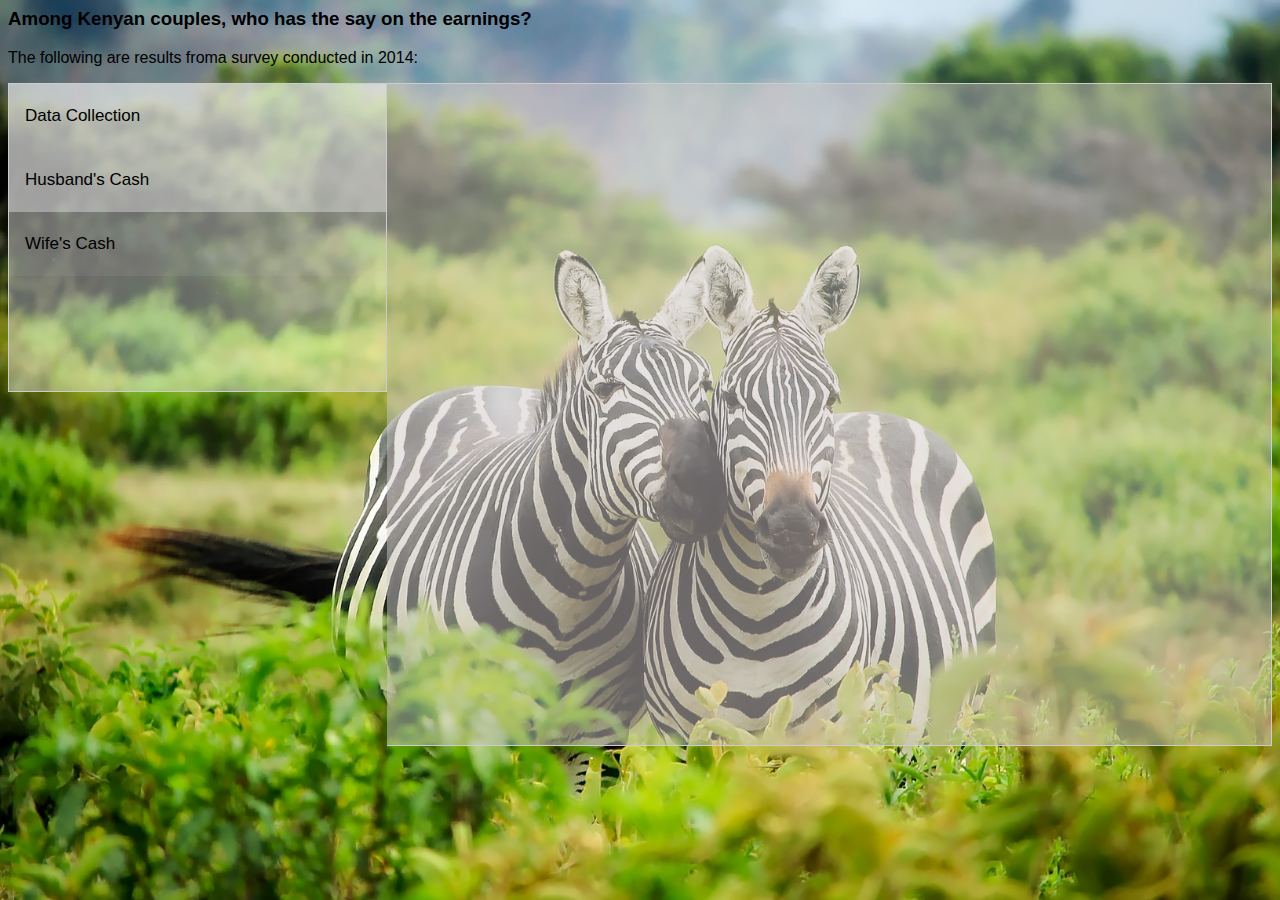
==== index.html @ e67bae87 "This is the first commit for this survey analysis of a Kenyan report." ====
<html>
        <head>
            <meta name="viewport" content="width=device-width, initial-scale=1.0">
            <title>
            </title>
            <link rel="stylesheet" type="text/css" href="styles/home.css">
            <link rel="stylesheet" type="text/css" href="styles/services.css">
           
            <style>
    * {box-sizing: border-box}
    body {font-family: "Lato", sans-serif;
            background: url('images/zebras.jpg') no-repeat center center fixed; 
            background-size: cover;
      }
      a {
        text-decoration: none;
    }
    
    /* Style the tab */
    .tab {
        float: left;
        border: 1px solid #ccc;
        background-color: #f1f1f16c;
        width: 30%;
        height:35%;
    }
    
    /* Style the buttons inside the tab */
    .tab button {
        float: left;
        display: block;
        background-color: inherit;
        color: black;
        padding: 22px 16px;
        width: 100%;
        border: none;
        outline: none;
        text-align: left;
        cursor: pointer;
        transition: 0.3s;
        font-size: 17px;
    }
    
    /* Change background color of buttons on hover */
    .tab button:hover {
        background-color: rgba(221, 221, 221, 0.253);
    }
    
    /* Create an active/current "tab button" class */
    .tab button.active {
        background-color: rgba(204, 204, 204, 0.082);
    }
    
    /* Style the tab content */
    .tabcontent {
        float: right;
        padding: 0px 12px;
        border: 1px solid #cccccc;
        background-color:rgba(209, 201, 201, 0.493) ;
        width: 70%;
        border-left: none;
        height: 75%;
    }

    @media screen and (max-width: 600px) {
    .tab button, .tabcontent {
        width: 100%;
    }
    .tab {
        width: 50%;
    }}
    </style>
    
        
        <link rel="stylesheet" href="https://cdnjs.cloudflare.com/ajax/libs/font-awesome/4.7.0/css/font-awesome.min.css">
        
        </head>
            <body>

        
        <!-- Page content -->
        <div class="main">
                <h3>Among Kenyan couples, who has the say on the earnings?</h3>
                <p>The following are results froma survey conducted in 2014:</p>
                
                <div class="tab">
                  <button class="tablinks" onclick="openCity(event, 'Data Collection')" >Data Collection</button>
                  <button class="tablinks" onclick="location.href='piemen.html'">Husband's Cash</button>
                  <button class="tablinks" onclick="openCity(event, 'WomenCash')" id="defaultOpen">Wife's Cash</button>
                </div>
                
                
                <div id="Data Analysis" class="tabcontent">
                  <h3>Data Analysis</h3>
                 
                    
                  </div>
                
                    

                <div id="WomenCash" class="tabcontent">
    
                        <div id="container" style="height: 100%"></div>
                        <script type="text/javascript" src="http://echarts.baidu.com/gallery/vendors/echarts/echarts.min.js"></script>
                        <script type="text/javascript" src="http://echarts.baidu.com/gallery/vendors/echarts-gl/echarts-gl.min.js"></script>
                        <script type="text/javascript" src="http://echarts.baidu.com/gallery/vendors/echarts-stat/ecStat.min.js"></script>
                        <script type="text/javascript" src="http://echarts.baidu.com/gallery/vendors/echarts/extension/dataTool.min.js"></script>
                        <script type="text/javascript" src="http://echarts.baidu.com/gallery/vendors/echarts/map/js/china.js"></script>
                        <script type="text/javascript" src="http://echarts.baidu.com/gallery/vendors/echarts/map/js/world.js"></script>
                        <script type="text/javascript" src="https://api.map.baidu.com/api?v=2.0&ak=ZUONbpqGBsYGXNIYHicvbAbM"></script>
                        <script type="text/javascript" src="http://echarts.baidu.com/gallery/vendors/echarts/extension/bmap.min.js"></script>
                        <script type="text/javascript" src="http://echarts.baidu.com/gallery/vendors/simplex.js"></script>
                        <script type="text/javascript">
                 var dom = document.getElementById("container");
                 var myChart = echarts.init(dom);
                 var app = {};
                 option = null;
                 app.title = 'Who Runs The Cash';
                 
                 option = {
                     tooltip: {
                         trigger: 'item',
                         formatter: "{a} <br/>{b}: {c} ({d}%)"
                     },
                     legend: {
                         orient: 'vertical',
                         x: 'left',
                         data:['Mainly Wife','Wife & Husband jointly','Mainly Husband','Other','Missing']
                     },
                     series: [
                         {
                             name:'Who Runs The Cash',
                             type:'pie',
                             radius: ['50%', '70%'],
                             avoidLabelOverlap: false,
                             label: {
                                 normal: {
                                     show: false,
                                     position: 'center'
                                 },
                                 emphasis: {
                                     show: true,
                                     textStyle: {
                                         fontSize: '30',
                                         fontWeight: 'bold'
                                     }
                                 }
                             },
                             labelLine: {
                                 normal: {
                                     show: false
                                 }
                             },
                             data:[
                                 {value:2445, name:'Mainly Wife'},
                                 {value:2039, name:'Wife & Husband jointly'},
                                 {value:430, name:'Mainly Husband'},
                                 {value:5, name:'Other'},
                                 {value:29, name:'Missing'}
                             ]
                         }
                     ]
                 };
                 ;
                 if (option && typeof option === "object") {
                     myChart.setOption(option, true);
                 }
                        </script>
    

                        
                </div>
                
                <script>
                function openCity(evt, cityName) {
                    var i, tabcontent, tablinks;
                    tabcontent = document.getElementsByClassName("tabcontent");
                    for (i = 0; i < tabcontent.length; i++) {
                        tabcontent[i].style.display = "none";
                    }
                    tablinks = document.getElementsByClassName("tablinks");
                    for (i = 0; i < tablinks.length; i++) {
                        tablinks[i].className = tablinks[i].className.replace(" active", "");
                    }
                    document.getElementById(cityName).style.display = "block";
                    evt.currentTarget.className += " active";
                }
                
                // Get the element with id="defaultOpen" and click on it
                document.getElementById("defaultOpen").click();
                </script>
    
    
            </div>
        </body>
        </html>
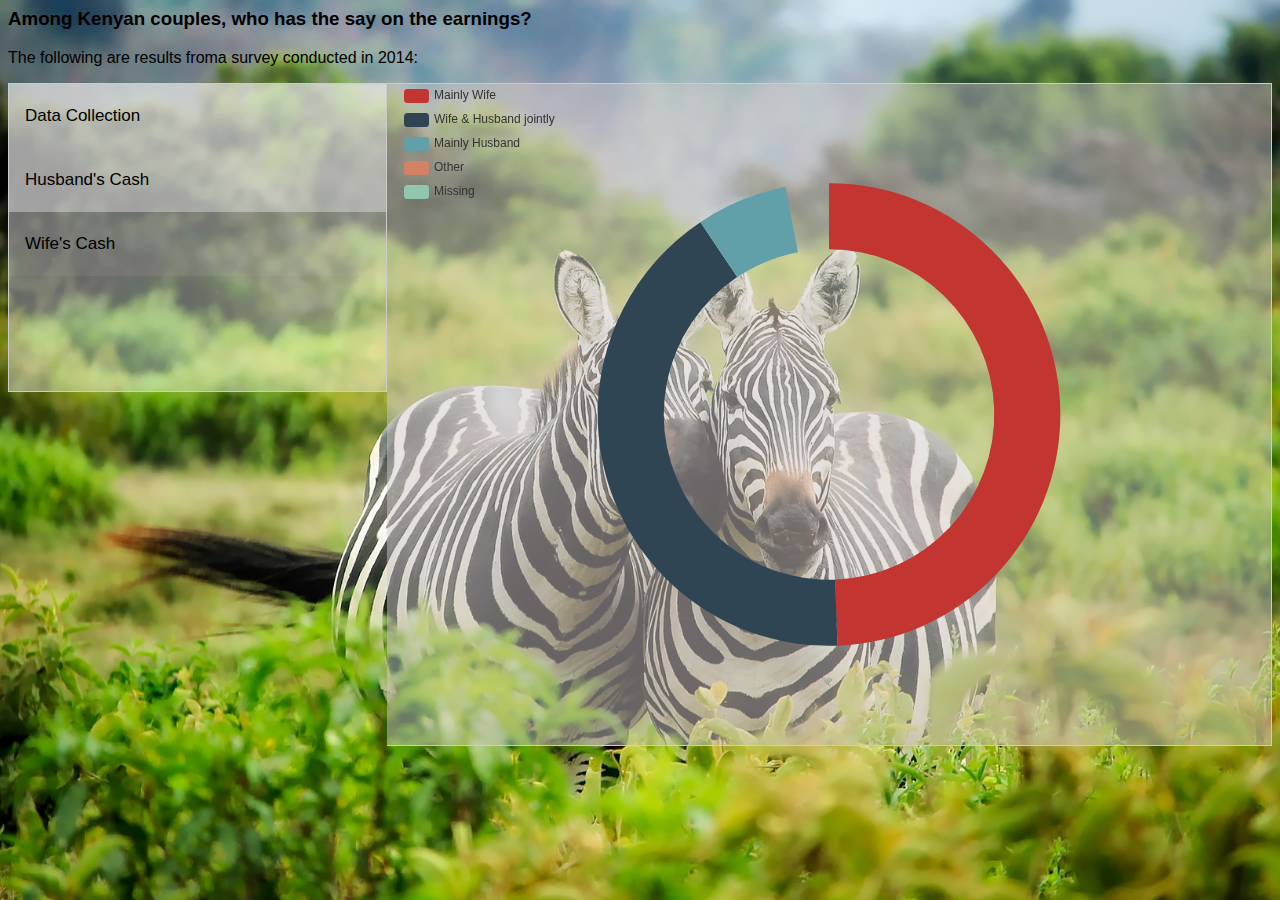
==== commit f80c09ae: "Removed all the scripts, replaced with ones on github" ====
--- a/index.html
+++ b/index.html
@@ -89,9 +89,11 @@
                   <button class="tablinks" onclick="openCity(event, 'WomenCash')" id="defaultOpen">Wife's Cash</button>
                 </div>
                 
-                
+                <div id="Data Collection" class="tabcontent">
+                    <p>Data was sourced from the Kenya Demographic & Health Survey: https://dhsprogram.com/pubs/pdf/fr308/fr308.pdf published in December, 2015.</p>
+                              </div>
                 <div id="Data Analysis" class="tabcontent">
-                  <h3>Data Analysis</h3>
+                  <h3></h3>
                  
                     
                   </div>
@@ -101,15 +103,8 @@
                 <div id="WomenCash" class="tabcontent">
     
                         <div id="container" style="height: 100%"></div>
-                        <script type="text/javascript" src="http://echarts.baidu.com/gallery/vendors/echarts/echarts.min.js"></script>
-                        <script type="text/javascript" src="http://echarts.baidu.com/gallery/vendors/echarts-gl/echarts-gl.min.js"></script>
-                        <script type="text/javascript" src="http://echarts.baidu.com/gallery/vendors/echarts-stat/ecStat.min.js"></script>
-                        <script type="text/javascript" src="http://echarts.baidu.com/gallery/vendors/echarts/extension/dataTool.min.js"></script>
-                        <script type="text/javascript" src="http://echarts.baidu.com/gallery/vendors/echarts/map/js/china.js"></script>
-                        <script type="text/javascript" src="http://echarts.baidu.com/gallery/vendors/echarts/map/js/world.js"></script>
-                        <script type="text/javascript" src="https://api.map.baidu.com/api?v=2.0&ak=ZUONbpqGBsYGXNIYHicvbAbM"></script>
-                        <script type="text/javascript" src="http://echarts.baidu.com/gallery/vendors/echarts/extension/bmap.min.js"></script>
-                        <script type="text/javascript" src="http://echarts.baidu.com/gallery/vendors/simplex.js"></script>
+                        <script type="text/javascript" src="https://kakashy.github.io/couples-pay/scripts/echarts.min.js"></script>
+
                         <script type="text/javascript">
                  var dom = document.getElementById("container");
                  var myChart = echarts.init(dom);
